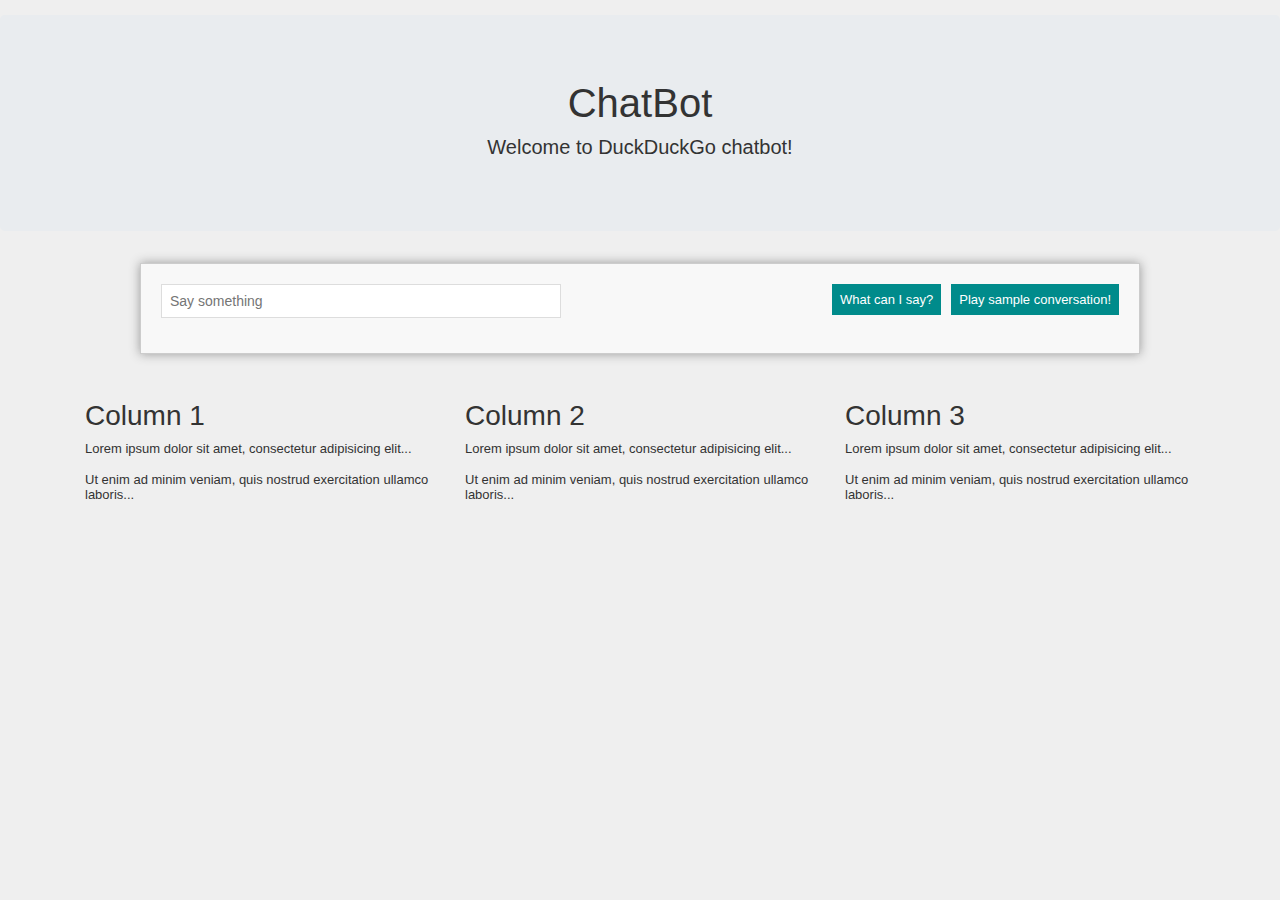
==== HTML/demo-ddg.html @ ebea4cde "Added BootStrap v4" ====
<!DOCTYPE html>
<html lang="en">
<head>
    <meta charset="UTF-8">
    <script src="https://code.jquery.com/jquery-2.2.4.min.js" integrity="sha256-BbhdlvQf/xTY9gja0Dq3HiwQF8LaCRTXxZKRutelT44=" crossorigin="anonymous"></script>
    <title>Javascript Chat Bot Demo</title>
    <link rel="stylesheet" href="https://maxcdn.bootstrapcdn.com/bootstrap/4.0.0-beta.2/css/bootstrap.min.css">
    <script src="https://maxcdn.bootstrapcdn.com/bootstrap/4.0.0-beta.2/js/bootstrap.min.js"></script>
    <style>
        body {
            color: #333;
            background-color: #efefef;
            font: 13px helvetica,arial,freesans,clean,sans-serif;
        }
        #demo {
            /*background-color: #ffffff;*/
            width: 80%;
            max-width: 1000px;
            margin-left: auto;
            margin-right: auto;
            padding: 20px;

            background-color: #F8F8F8;
            border: 1px solid #ccc;
            box-shadow: 0 0 10px #999;
            line-height: 1.4em;
            font: 13px helvetica,arial,freesans,clean,sans-serif;
            color: black;
        }
        #demo input {
            padding: 8px;
            font-size: 14px;
            border: 1px solid #ddd;
            width: 400px;
        }
        .button {
            display: inline-block;
            background-color: darkcyan;
            color: #fff;
            padding: 8px;
            cursor: pointer;
            float: right;
        }
        #chatBotCommandDescription {
            display: none;
            margin-bottom: 20px;
        }
        input:focus {
            outline: none;
        }
        .chatBotChatEntry {
            display: none;
        }
    </style>
</head>
<body>

<script src="../js/chatbot.js"></script>
<link rel="stylesheet" type="text/css" href="../css/chatbot.css" />

<br>
<div class="jumbotron text-center">
  <h1>ChatBot</h1>
  <h5>Welcome to DuckDuckGo chatbot!</h5>
</div>


<div id="demo">
    <div id="chatBotCommandDescription"></div>
    <input id="humanInput" type="text" placeholder="Say something" />

    <div class="button" onclick="if (!ChatBot.playConversation(sampleConversation,4000)) {alert('conversation already running');};">Play sample conversation!</div>
    <div class="button" onclick="$('#chatBotCommandDescription').slideToggle();" style="margin-right:10px">What can I say?</div>

    <div style="clear: both;">&nbsp;</div>

    <div id="chatBot">
        <div id="chatBotThinkingIndicator"></div>
        <div id="chatBotHistory"></div>
    </div>
</div>

<br>
<br>
<br>
<div class="container">
  <div class="row">
    <div class="col-sm-4">
      <h3>Column 1</h3>
      <p>Lorem ipsum dolor sit amet, consectetur adipisicing elit...</p>
      <p>Ut enim ad minim veniam, quis nostrud exercitation ullamco laboris...</p>
    </div>
    <div class="col-sm-4">
      <h3>Column 2</h3>
      <p>Lorem ipsum dolor sit amet, consectetur adipisicing elit...</p>
      <p>Ut enim ad minim veniam, quis nostrud exercitation ullamco laboris...</p>
    </div>
    <div class="col-sm-4">
      <h3>Column 3</h3>
      <p>Lorem ipsum dolor sit amet, consectetur adipisicing elit...</p>
      <p>Ut enim ad minim veniam, quis nostrud exercitation ullamco laboris...</p>
    </div>
  </div>
</div>


<script>
    var sampleConversation = [
        "Hi",
        "My name is Fry",
        "Where is China?",
        "What is the population of China?",
        "Bye"
    ];
    var config = {
        botName: 'Duck Duck Go Bot',
        inputs: '#humanInput',
        inputCapabilityListing: true,
        engines: [ChatBot.Engines.duckduckgo()],
        addChatEntryCallback: function(entryDiv, text, origin) {
            entryDiv.delay(200).slideDown();
        }
    };
    ChatBot.init(config);
    ChatBot.setBotName("Duck Duck Go Bot");
    ChatBot.addPattern("^hi$", "response", "Howdy, friend", undefined, "Say 'Hi' to be greeted back.");
    ChatBot.addPattern("^bye$", "response", "See you later buddy", undefined, "Say 'Bye' to end the conversation.");
    ChatBot.addPattern("(?:my name is|I'm|I am) (.*)", "response", "hi $1, thanks for talking to me today", function (matches) {
        ChatBot.setHumanName(matches[1]);
    },"Say 'My name is [your name]' or 'I am [name]' to be called that by the bot");
    ChatBot.addPattern("(what is the )?meaning of life", "response", "42", undefined, "Say 'What is the meaning of life' to get the answer.");
    ChatBot.addPattern("compute ([0-9]+) plus ([0-9]+)", "response", undefined, function (matches) {
        ChatBot.addChatEntry("That would be "+(1*matches[1]+1*matches[2])+".","bot");
    },"Say 'compute [number] plus [number]' to make the bot your math monkey");

</script>
</body>
</html>
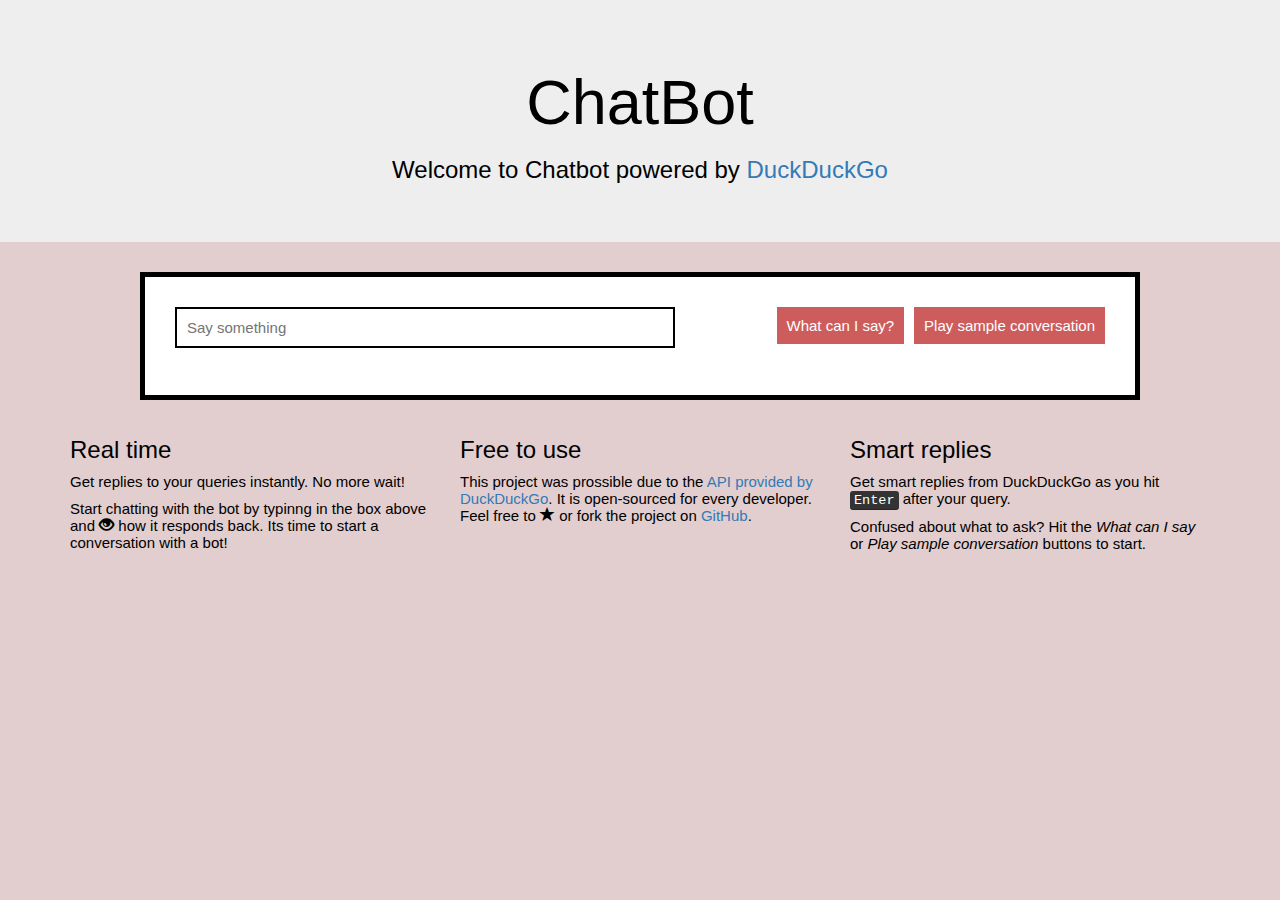
==== commit 1db682d8: "Updated index.html" ====
--- a/HTML/demo-ddg.html
+++ b/HTML/demo-ddg.html
@@ -2,42 +2,41 @@
 <html lang="en">
 <head>
     <meta charset="UTF-8">
-    <script src="https://code.jquery.com/jquery-2.2.4.min.js" integrity="sha256-BbhdlvQf/xTY9gja0Dq3HiwQF8LaCRTXxZKRutelT44=" crossorigin="anonymous"></script>
-    <title>Javascript Chat Bot Demo</title>
-    <link rel="stylesheet" href="https://maxcdn.bootstrapcdn.com/bootstrap/4.0.0-beta.2/css/bootstrap.min.css">
-    <script src="https://maxcdn.bootstrapcdn.com/bootstrap/4.0.0-beta.2/js/bootstrap.min.js"></script>
+    <script src="https://code.jquery.com/jquery-2.2.4.min.js"></script>
+    <link rel="stylesheet" href="https://maxcdn.bootstrapcdn.com/bootstrap/3.3.7/css/bootstrap.min.css">
+    <script src="https://maxcdn.bootstrapcdn.com/bootstrap/3.3.7/js/bootstrap.min.js"></script>
+    <title>Chatbot</title>
     <style>
         body {
-            color: #333;
-            background-color: #efefef;
-            font: 13px helvetica,arial,freesans,clean,sans-serif;
+            color: #000000;
+            background-color: #e2cece;
+            font: 15px helvetica,arial,sans-serif;
         }
         #demo {
-            /*background-color: #ffffff;*/
             width: 80%;
             max-width: 1000px;
             margin-left: auto;
             margin-right: auto;
-            padding: 20px;
+            padding: 30px;
 
-            background-color: #F8F8F8;
-            border: 1px solid #ccc;
-            box-shadow: 0 0 10px #999;
+            background-color: #ffffff;
+            border: 5px solid #000000;
+            box-shadow: 10 10 10px #000000;
             line-height: 1.4em;
-            font: 13px helvetica,arial,freesans,clean,sans-serif;
+            font: 15px helvetica,arial,sans-serif;
             color: black;
         }
         #demo input {
-            padding: 8px;
-            font-size: 14px;
-            border: 1px solid #ddd;
-            width: 400px;
+            padding: 10px;
+            font-size: 15px;
+            border: 2.5px solid #000000;
+            width: 500px;
         }
         .button {
             display: inline-block;
-            background-color: darkcyan;
-            color: #fff;
-            padding: 8px;
+            background-color: indianred;
+            color: #ffffff;
+            padding: 10px;
             cursor: pointer;
             float: right;
         }
@@ -54,22 +53,18 @@
     </style>
 </head>
 <body>
-
 <script src="../js/chatbot.js"></script>
 <link rel="stylesheet" type="text/css" href="../css/chatbot.css" />
-
-<br>
 <div class="jumbotron text-center">
   <h1>ChatBot</h1>
-  <h5>Welcome to DuckDuckGo chatbot!</h5>
+  <h3>Welcome to Chatbot powered by <a href="https://duckduckgo.com/" target="_blank">DuckDuckGo</a></h3>
 </div>
-
 
 <div id="demo">
     <div id="chatBotCommandDescription"></div>
     <input id="humanInput" type="text" placeholder="Say something" />
 
-    <div class="button" onclick="if (!ChatBot.playConversation(sampleConversation,4000)) {alert('conversation already running');};">Play sample conversation!</div>
+    <div class="button" onclick="if (!ChatBot.playConversation(sampleConversation,4000)) {alert('Hey, the conversation is already running!');};">Play sample conversation</div>
     <div class="button" onclick="$('#chatBotCommandDescription').slideToggle();" style="margin-right:10px">What can I say?</div>
 
     <div style="clear: both;">&nbsp;</div>
@@ -79,39 +74,36 @@
         <div id="chatBotHistory"></div>
     </div>
 </div>
-
-<br>
-<br>
 <br>
 <div class="container">
   <div class="row">
     <div class="col-sm-4">
-      <h3>Column 1</h3>
-      <p>Lorem ipsum dolor sit amet, consectetur adipisicing elit...</p>
-      <p>Ut enim ad minim veniam, quis nostrud exercitation ullamco laboris...</p>
+      <h3>Real time</h3>
+      <p>Get replies to your queries instantly. No more wait!</p>
+      <p>Start chatting with the bot by typinng in the box above and <span class="glyphicon glyphicon-eye-open"></span> how it responds back.
+      Its time to start a conversation with a bot!</p>
+      <p></p>
     </div>
     <div class="col-sm-4">
-      <h3>Column 2</h3>
-      <p>Lorem ipsum dolor sit amet, consectetur adipisicing elit...</p>
-      <p>Ut enim ad minim veniam, quis nostrud exercitation ullamco laboris...</p>
+      <h3>Free to use</h3>
+      <p>This project was prossible due to the <a href="https://duckduckgo.com/api" target="_blank">API provided by DuckDuckGo</a>.
+      It is open-sourced for every developer. Feel free to <span class="glyphicon glyphicon-star"></span> or fork the project on <a href="https://github.com/Kvaibhav01/Chatbot" target="_blank">GitHub</a>.</p>
     </div>
     <div class="col-sm-4">
-      <h3>Column 3</h3>
-      <p>Lorem ipsum dolor sit amet, consectetur adipisicing elit...</p>
-      <p>Ut enim ad minim veniam, quis nostrud exercitation ullamco laboris...</p>
+      <h3>Smart replies</h3>
+      <p>Get smart replies from DuckDuckGo as you hit <kbd>Enter</kbd> after your query.</p>
+      <p>Confused about what to ask? Hit the <i>What can I say</i> or <i>Play sample conversation</i> buttons to start.</p>
     </div>
   </div>
 </div>
-
-
 <script>
     var sampleConversation = [
         "Hi",
-        "My name is Fry",
-        "Where is China?",
-        "What is the population of China?",
-        "Bye"
-    ];
+        "My name is Vaibhav",
+        "Where is Barbados?",
+        "What is the population of Barbados?", //China
+        "Goodbye!" //Bye
+        ];
     var config = {
         botName: 'Duck Duck Go Bot',
         inputs: '#humanInput',
@@ -123,7 +115,7 @@
     };
     ChatBot.init(config);
     ChatBot.setBotName("Duck Duck Go Bot");
-    ChatBot.addPattern("^hi$", "response", "Howdy, friend", undefined, "Say 'Hi' to be greeted back.");
+    ChatBot.addPattern("^hi$", "response", "Howdy, friend!", undefined, "Say 'Hi' to greeted back.");
     ChatBot.addPattern("^bye$", "response", "See you later buddy", undefined, "Say 'Bye' to end the conversation.");
     ChatBot.addPattern("(?:my name is|I'm|I am) (.*)", "response", "hi $1, thanks for talking to me today", function (matches) {
         ChatBot.setHumanName(matches[1]);
@@ -135,4 +127,4 @@
 
 </script>
 </body>
-</html>+</html>
